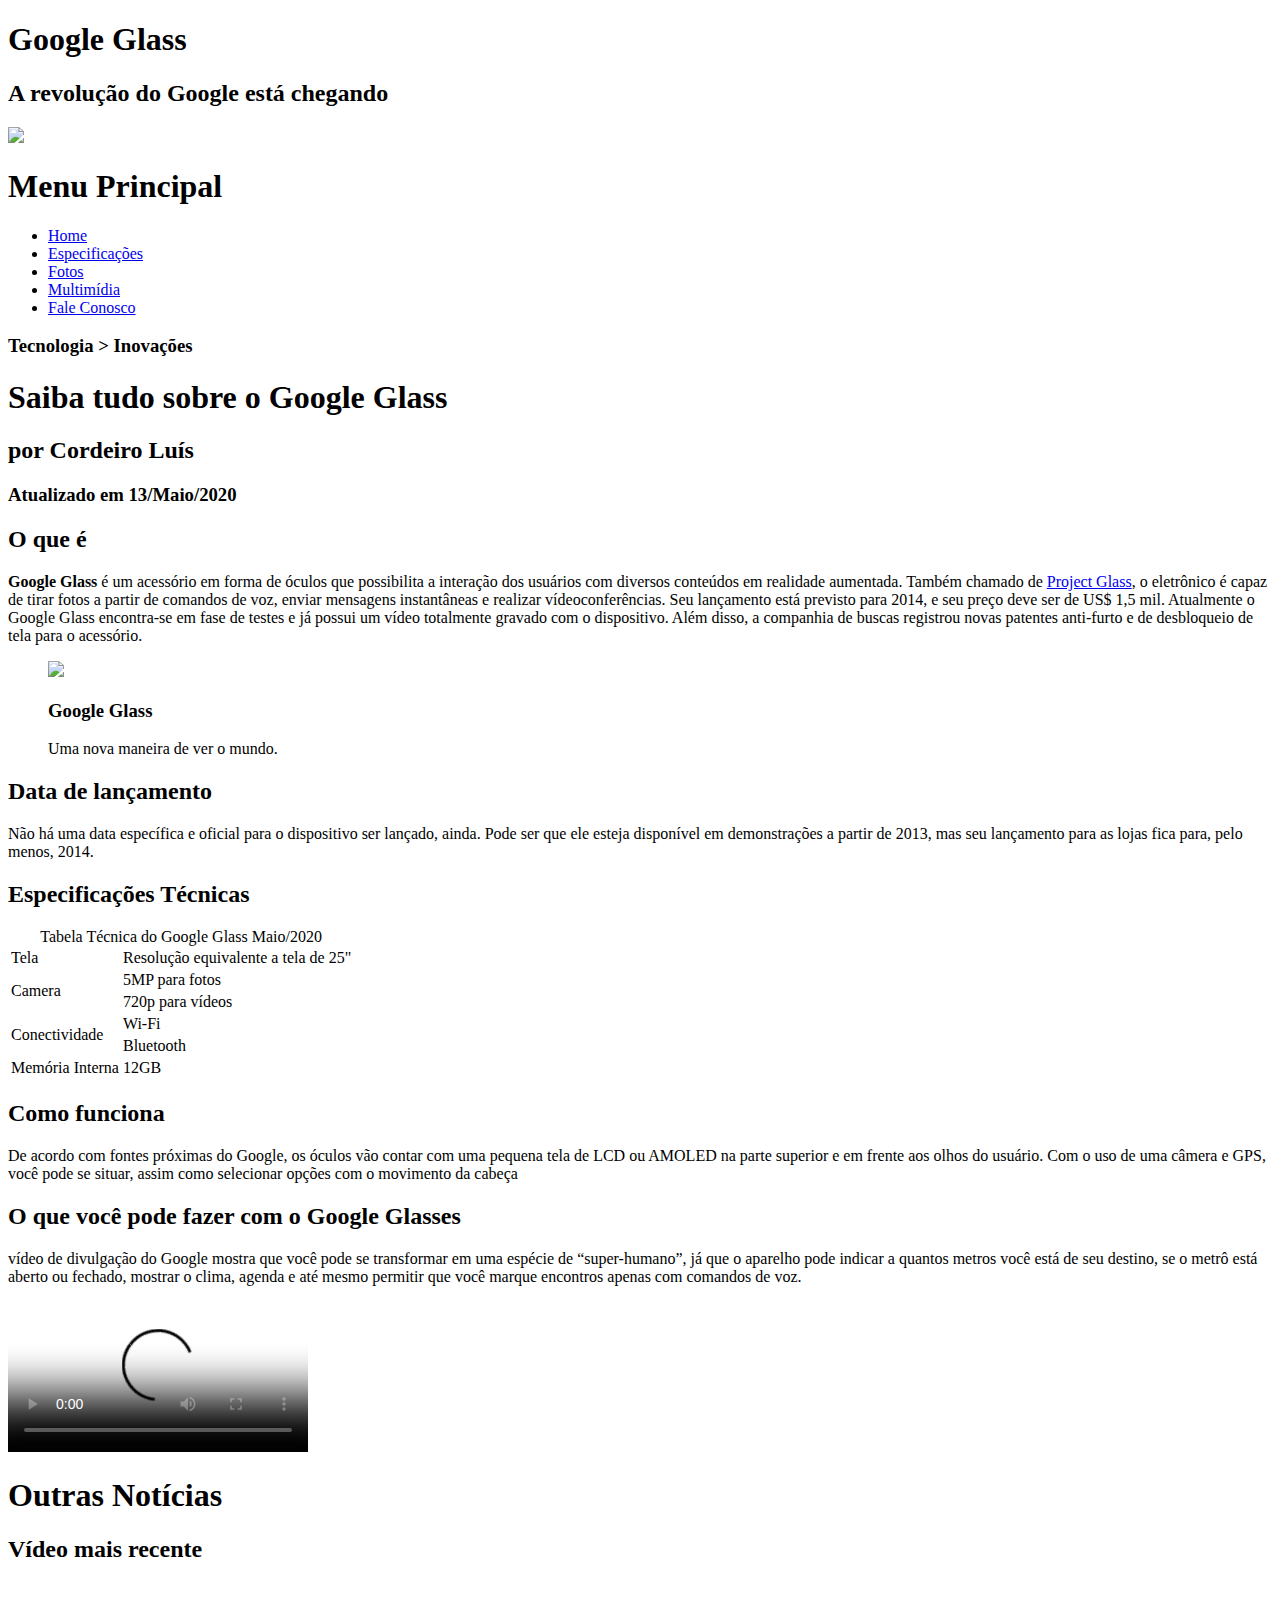
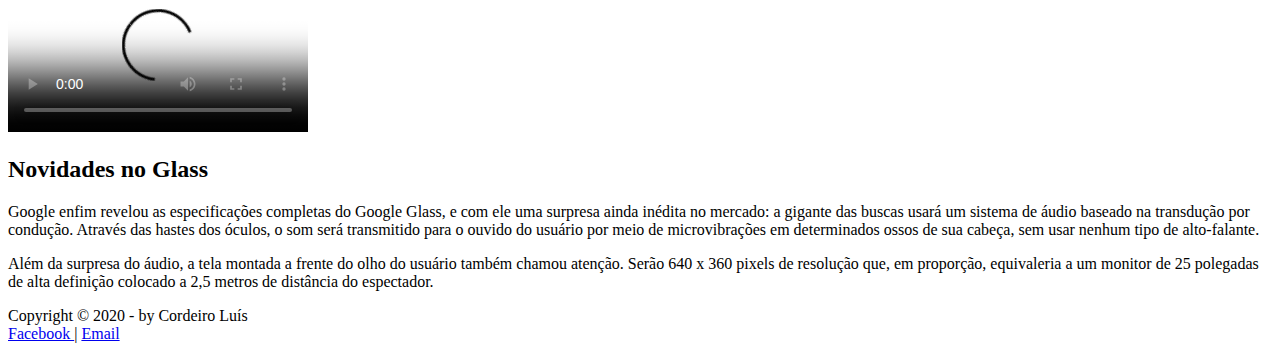
==== Pacote-Donwload/Projecto-Glass-html5/index.html @ 56a73151 "commit do curso completo" ====
<!DOCTYPE html>
<html lang="pt-br">
<head>
    <meta charset="UTF-8">
    <title>Tudo Sobre Google Glass</title>
    <link rel="stylesheet" href="/css/estilo.css"/>
</head>
<script lang="JavaScript" src="/js/funcoes.js"></script>
<body>
    <div id="interface"> 
    <header id="cabecalho">   
      <hgroup>   
        <h1>Google Glass</h1>
        <h2>A revolução do Google está chegando</h2>
      </hgroup> 
       <img id="icone" src="/img/glass-oculos-preto-peq.png">
<nav id="menu">
   <h1>Menu Principal</h1>
    <ul>
      <li onmousemove="mudaFoto('/img/home.png')" onmouseout="mudaFoto('/img/glass-oculos-preto-peq.png')"><a href="index.html">Home</a></li>
      <li onmousemove="mudaFoto('/img/especificacoes.png')" onmouseout="mudaFoto('/img/glass-oculos-preto-peq.png')"><a href="specs.html">Especificações</a></li>
      <li onmousemove="mudaFoto('/img/fotos.png')" onmouseout="mudaFoto('/img/glass-oculos-preto-peq.png')"><a href="fotos.html">Fotos</a></li>
      <li onmousemove="mudaFoto('/img/multimidia.png')" onmouseout="mudaFoto('/img/glass-oculos-preto-peq.png')"><a href="multimidia.html">Multimídia</a></li>
      <li onmousemove="mudaFoto('/img/contato.png')" onmouseout="mudaFoto('/img/glass-oculos-preto-peq.png')"><a href="fale-conosco.html">Fale Conosco</a></li>
    </ul>
</nav>
   </header>

<section id="corpo">
<article id="noticia-principal"> 
<header id="cabecalho-artigo">
<hgroup>  
   <h3>Tecnologia > Inovações</h3>
   <h1>Saiba tudo sobre o Google Glass</h1>
   <h2>por Cordeiro Luís</h2>
   <h3 class="direita">Atualizado em 13/Maio/2020</h3>
</hgroup>
</header>   

<h2>O que é</h2>
<p><span style="font-weight: bolder;"> Google Glass</span> é um acessório em forma de óculos que possibilita a interação dos usuários com diversos conteúdos em realidade aumentada. Também chamado de <a href="http://glass.Google.com" target="_blanck">Project Glass</a>, o eletrônico é capaz de tirar fotos a partir de comandos de voz, enviar mensagens instantâneas e realizar vídeoconferências. Seu lançamento está previsto para 2014, e seu preço deve ser de US$ 1,5 mil. Atualmente o Google Glass encontra-se em fase de testes e já possui um vídeo totalmente gravado com o dispositivo. Além disso, a companhia de buscas registrou novas patentes anti-furto e de desbloqueio de tela para o acessório.</p>

<figure class="foto-legenda">
    <img src="/img/glass-quadro-homem-mulher.jpg"/>
    <figcaption>
     <h3>Google Glass</h3>
     <p>Uma nova maneira de ver o mundo.</p>   
    </figcaption>
</figure>

<h2>Data de lançamento</h2>
<p>Não há uma data específica e oficial para o dispositivo ser lançado, ainda. Pode ser que ele esteja disponível em demonstrações a partir de 2013, mas seu lançamento para as lojas fica para, pelo menos, 2014.</p> 

<h2>Especificações Técnicas</h2>

<table id="tabelaspec">
<caption>Tabela Técnica do Google Glass <span> Maio/2020</span></caption> 
<tr> <td class="ce">Tela</td><td class="cd">Resolução equivalente a tela de 25"</td></tr>
<tr> <td rowspan="2" class="ce" >Camera</td> <td class="cd">5MP para fotos</td></tr>
<tr> <td class="cd">720p para vídeos</td></tr>
 <tr> <td rowspan="2" class="ce">Conectividade</td> <td class="cd">Wi-Fi</td></tr>
 <tr><td class="cd">Bluetooth</td></tr>
 <tr> <td class="ce">Memória Interna</td> <td class="cd">12GB</td></tr>
</table>
<h2>Como funciona</h2>
<p>De acordo com fontes próximas do Google, os óculos vão contar com uma pequena tela de LCD ou AMOLED na parte superior e em frente aos olhos do usuário. Com o uso de uma câmera e GPS, você pode se situar, assim como selecionar opções com o movimento da cabeça</p>

   <h2> O que você pode fazer com o Google Glasses</h2>
<p> vídeo de divulgação do Google mostra que você pode se transformar em uma espécie de “super-humano”, já que o aparelho pode indicar a quantos metros você está de seu destino, se o metrô está aberto ou fechado, mostrar o clima, agenda e até mesmo permitir que você marque encontros apenas com comandos de voz.</p>

<video src="/media/one-day.mp4" controls="controls" poster="/img/video-mini01.jpg">
<source src="/media/one-day.mp4" type="video/mp4">
<source src="/media/one-day.webm" type="video/webm">
<source src="/media/one-day.ogv" type="video/ogg"> 

</video>
</article>
</section>

<aside id="lateral">
<h1>Outras Notícias</h1>
<h2>Vídeo mais recente</h2>

<video src="/media/how-it-feels.mp4" controls="controls" poster="/img/video-mini02.jpg">
<source src="/media/how-it-feels.mp4" type="video/mp4">
<source src="/media/how-it-feels.webm" type="video/webm">
<source src="/media/how-it-feels.ogv" type="video/ogg">
</video>

<h2>Novidades no Glass</h2>
<p> Google enfim revelou as especificações completas do Google Glass, e com ele uma surpresa ainda inédita no mercado: a gigante das buscas usará um sistema de áudio baseado na transdução por condução. Através das hastes dos óculos, o som será transmitido para o ouvido do usuário por meio de microvibrações em determinados ossos de sua cabeça, sem usar nenhum tipo de alto-falante.</p>

<p>Além da surpresa do áudio, a tela montada a frente do olho do usuário também chamou atenção. Serão 640 x 360 pixels de resolução que, em proporção, equivaleria a um monitor de 25 polegadas de alta definição colocado a 2,5 metros de distância do espectador.</p> 
</aside>
<footer id="rodape">
<p> Copyright &copy; 2020 - by Cordeiro Luís <br> 
<a href="https://free.facebook.com/home.php?ref_component=mfreebasic_home_header&ref_page=MMessagingEntBasedReadController&refid=12" target="_blanck"> Facebook </a>| 
<a href="http://cordeiroluisff@gmail.com" target="_blanck">Email </a></p>
</footer>
</div>
</body>
</html>
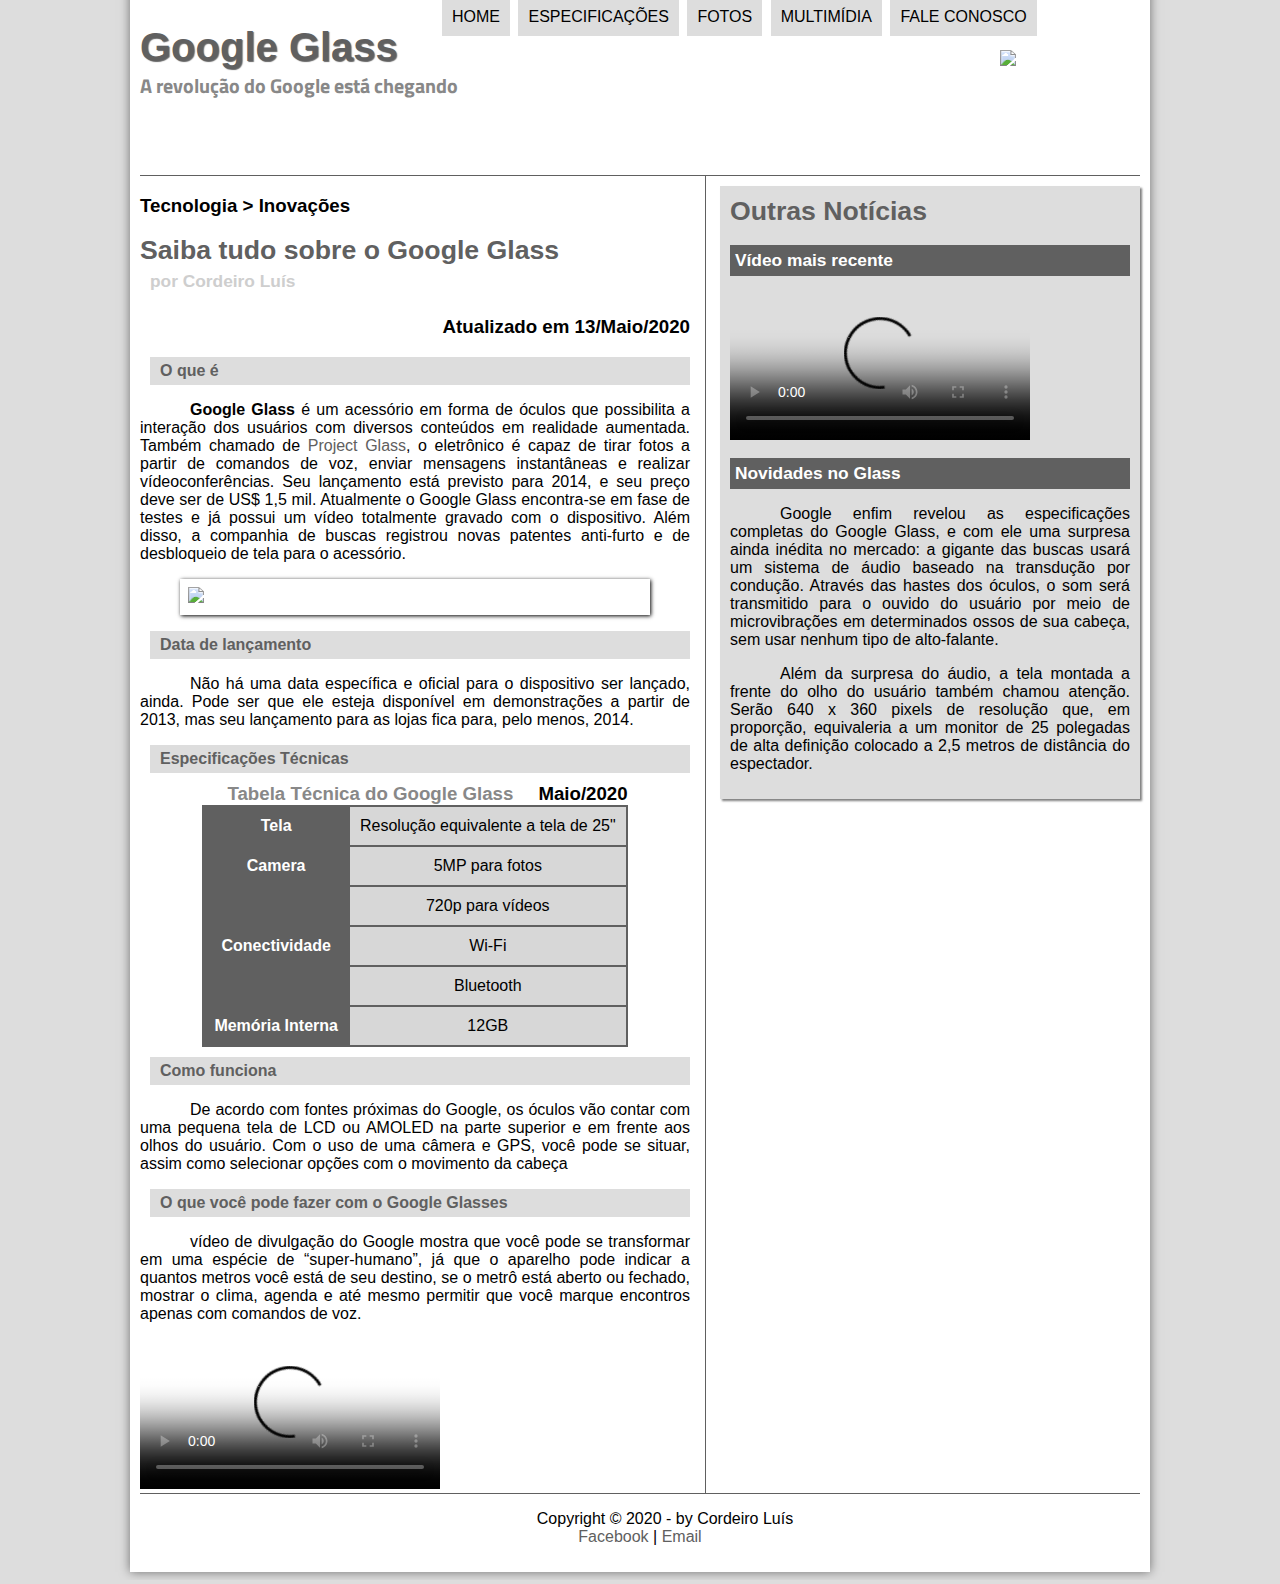
==== commit c1120d0f: "udate pagina inicial" ====
--- a/Pacote-Donwload/Projecto-Glass-html5/index.html
+++ b/Pacote-Donwload/Projecto-Glass-html5/index.html
@@ -3,7 +3,7 @@
 <head>
     <meta charset="UTF-8">
     <title>Tudo Sobre Google Glass</title>
-    <link rel="stylesheet" href="/css/estilo.css"/>
+    <link rel="stylesheet" href="/Pacote-Donwload/Projecto-Glass-html5/css/estilo.css"/>
 </head>
 <script lang="JavaScript" src="/js/funcoes.js"></script>
 <body>
@@ -13,7 +13,7 @@
         <h1>Google Glass</h1>
         <h2>A revolução do Google está chegando</h2>
       </hgroup> 
-       <img id="icone" src="/img/glass-oculos-preto-peq.png">
+       <img id="icone" src="/Pacote-Donwload/Projecto-Glass-html5/img/">
 <nav id="menu">
    <h1>Menu Principal</h1>
     <ul>
--- a/Pacote-Donwload/Projecto-Glass-html5/css/estilo.css
+++ b/Pacote-Donwload/Projecto-Glass-html5/css/estilo.css
@@ -0,0 +1,229 @@
+@charset "UTF-8";
+@import url(http://fonts.googleapis.com/css?family=Titillium+Web);
+@font-face{
+font-family: 'FonteLogo';
+src: url("/fonts/bubblegum-sans-regular.otf");
+}
+ body {
+   font-family: Arial, sans-serif;
+    background-color: #dddddd;
+    color:rgba(0, 0, 0, 1);
+  }
+p {
+  text-align: justify;
+  text-indent: 50px;
+  } 
+header#cabecalho img#icone{
+  position: absolute;
+  left: 1000px;
+  top: 50px;
+}
+header#cabecalho {
+  border-bottom: 1px #606060 solid;
+  height: 150px;
+  background: url("/img/glass-logo-peq.jpg") no-repeat 0px 80px;
+}
+header#cabecalho h1 {
+  font-family: 'FonteLogo', sans-serif;
+  font-size: 30pt;
+  color: #606060;
+  text-shadow: 1px 1px 1px rgba(0, 0, 0, .6);
+  padding: 0px;
+  margin-bottom: 0px;
+}
+header#cabecalho h2{
+  font-family: 'Titillium Web', sans-serif;
+  color: #888888;
+  font-size: 15pt;
+  padding: 0px;
+  margin-top: 0px; 
+}
+/* Formatação da interface*/
+div#interface {
+   width: 1000px;
+   background-color: #ffffff;
+   margin: -20px auto 0px auto;
+   box-shadow: 0px 0px 10px rgba(0, 0, 0, .5);
+   padding: 10px 10px 10px 10px;
+}
+a {
+color: #606060;
+text-decoration: none;
+}
+a:hover {
+  
+  text-decoration: underline;
+}
+        
+/* Formatação de imagens com legenda */
+
+figure.foto-legenda {
+  position: relative;
+  border: 8px solid white;
+  box-shadow: 1px 1px 4px black;
+}
+figure.foto-legenda img {
+  width: 100%;
+  height: 100;
+}
+
+figure.foto-legenda figcaption {
+  opacity: 0;
+  position: absolute;
+  top: 0px;
+  background-color: rgba(0, 0, 0, .4);
+  color: white;
+  width: 100%;
+  height: 100%;
+  padding: 10px;
+  box-sizing: border-box;
+  transition: 1s;
+}
+figure.foto-legenda:hover figcaption {
+  opacity: 1;
+}
+
+/*Formatação do Menu*/
+/*list-style, tira a numeração ou circulos do menu e uppercase é letras maiúsculas*/
+/*Display faz com que o menu flutue*/
+
+nav#menu {
+ display: block;
+}
+
+nav#menu ul{
+  list-style: none;
+  text-transform: uppercase;
+  position: absolute;
+  top: -20px;
+  left: 400px;
+}
+
+/*display inline-block, mete o menu na horijontal*/
+nav#menu li {
+  display: inline-block;
+  background-color: #dddddd;
+  padding: 10px;
+  margin: 2px;
+  -webkit-transition: background-color 1s;
+  -moz-transition: background-color 1s;
+  -o-transition: background-color 1s;
+  -ms-transition: backgraound-color 1s;
+  transition: backgraound-color 1s;
+}
+nav#menu li:hover{
+  background-color: #606060;
+}
+
+nav#menu h1{
+  display: none;
+}
+nav#menu a {
+  color: #000000;
+  text-decoration: none;  
+}
+nav#menu a:hover{
+  color: #ffffff;
+  text-decoration: underline;
+}
+/*Formatação da divisão da página usando section, aside e o footer*/
+
+section#corpo {
+display: block;
+width: 550px;
+float: left;
+border-right: 1px solid #606060;
+padding-right: 15px;
+}
+
+article#noticia-principal h2 {
+font-size: 12pt;
+color: #606060;
+background-color: #dddddd;
+padding: 5px 0px 5px 10px;
+margin: 10px 0px 10px 10px;
+}
+
+header#cabecalho-artigo h1 {
+  font-family: 'FonteLogo', sans-serif;
+  font-size: 20pt;
+  color: #606060;
+  margin-bottom: 0px;
+}
+header#cabecalho-artigo h2 {
+  font-size: 13pt;
+  color: #cecece;
+  background-color: #ffffff;
+  margin: 0px;
+  margin-top: 0px;  
+}
+ .direita {
+   text-align: right;
+  
+}
+table#tabelaspec{
+border: 1px solid #606060;
+border-spacing: 0px;
+margin-left: auto;
+margin-right: auto;
+}
+table#tabelaspec td {
+  border: 1px solid #606060;
+  padding: 10px;
+  text-align: center;
+  vertical-align: middle;
+}
+
+table#tabelaspec td.ce{
+color: #ffffff;
+background-color: #606060;
+vertical-align: top;
+font-weight: bold;
+}
+table#tabelaspec td.cd{
+background-color: #cececece;
+}
+
+table#tabelaspec caption{
+color: #888888;
+font-size: 14pt;
+font-weight: bolder;
+}
+
+table#tabelaspec caption span {
+display: block;
+float: right;
+color: #000000;
+font-weight: 8pt;  
+}
+
+aside#lateral {
+  display: block;
+  width: 400px;
+  float: right;
+  background-color: #dddddd;
+  padding: 10px;
+  margin-top: 10px;
+  box-shadow: 2px 2px 2px rgba(0, 0, 0, .5);
+}
+
+aside#lateral h1 {
+font-family: "FonteLogo", sans-serif;
+font-size: 20pt;
+color: #606060; 
+margin-top: 0px;
+}
+aside#lateral h2 {
+ background-color: #606060;
+ font-size: 13pt;
+ color: #ffffff;
+ padding: 5px;
+}
+footer#rodape {
+  clear: both;
+  border-top: 1px solid #606060;
+}
+footer#rodape p{
+  text-align: center;
+ }
+
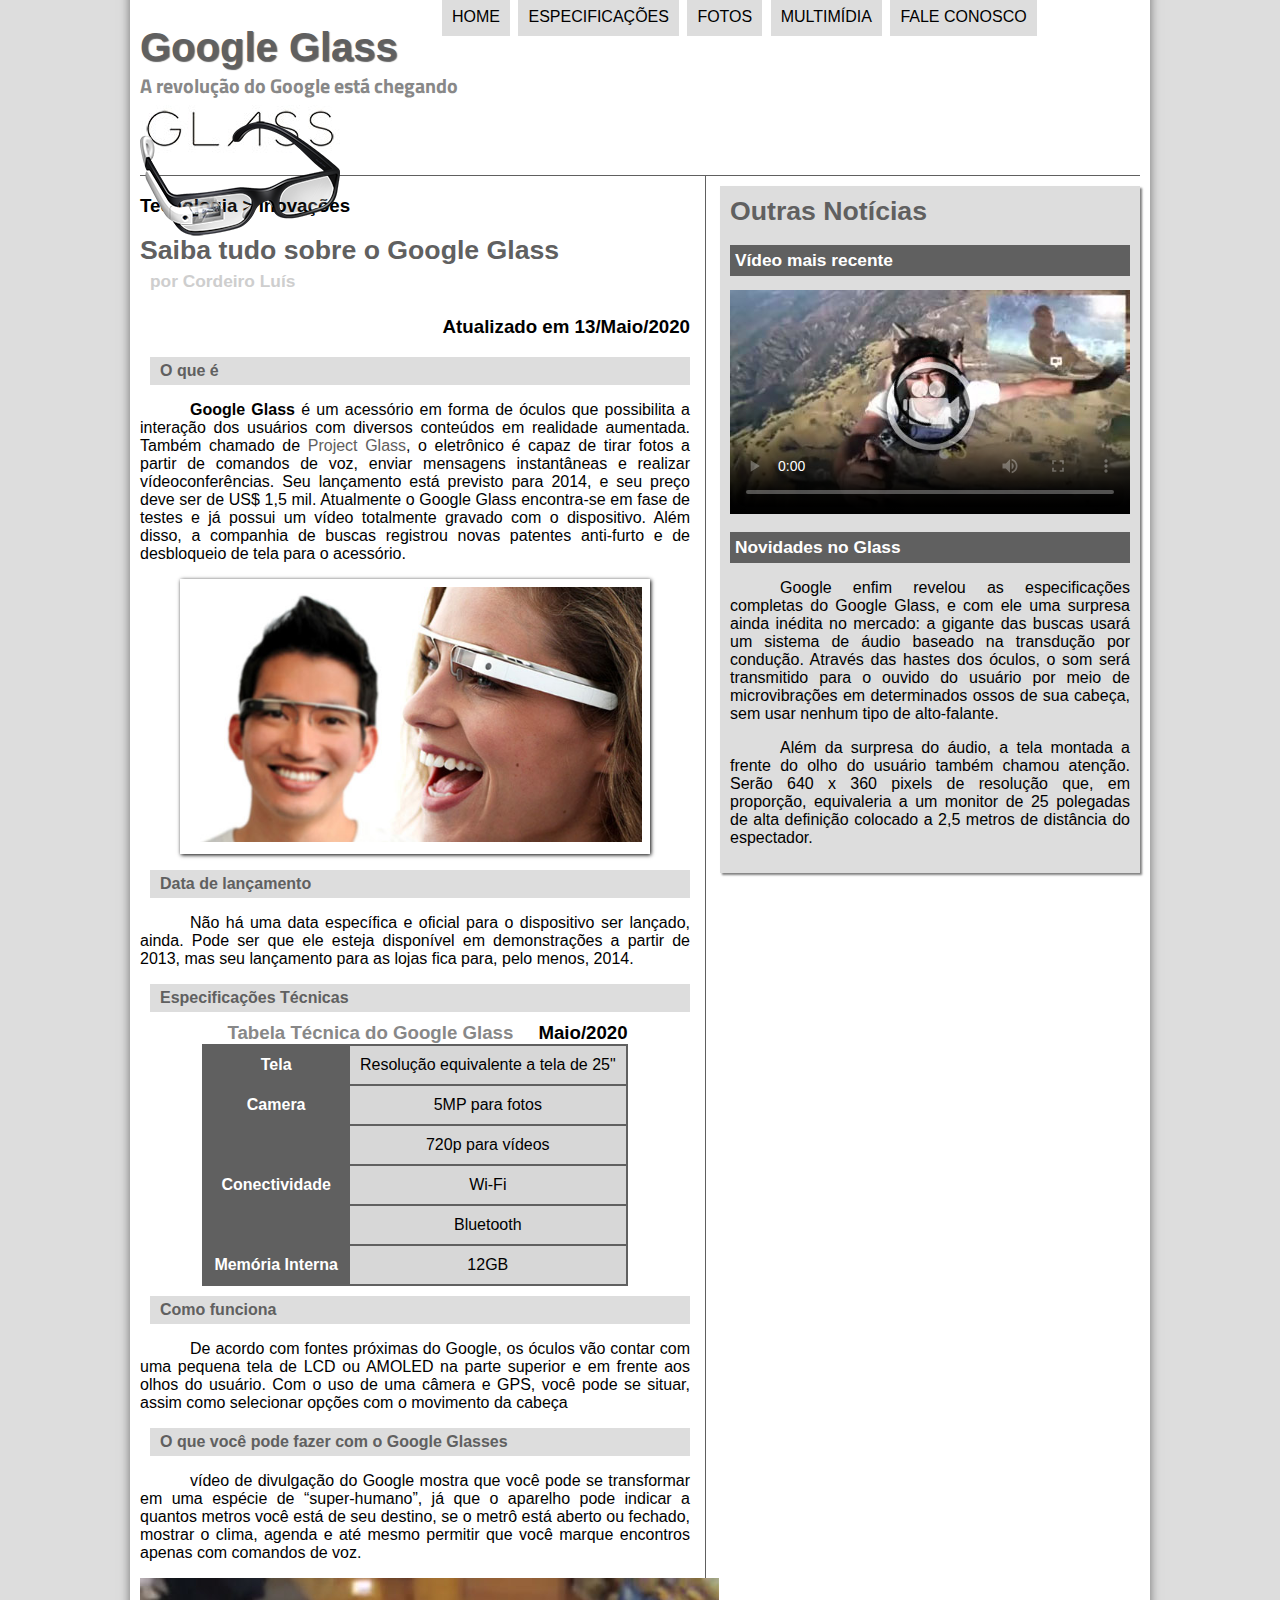
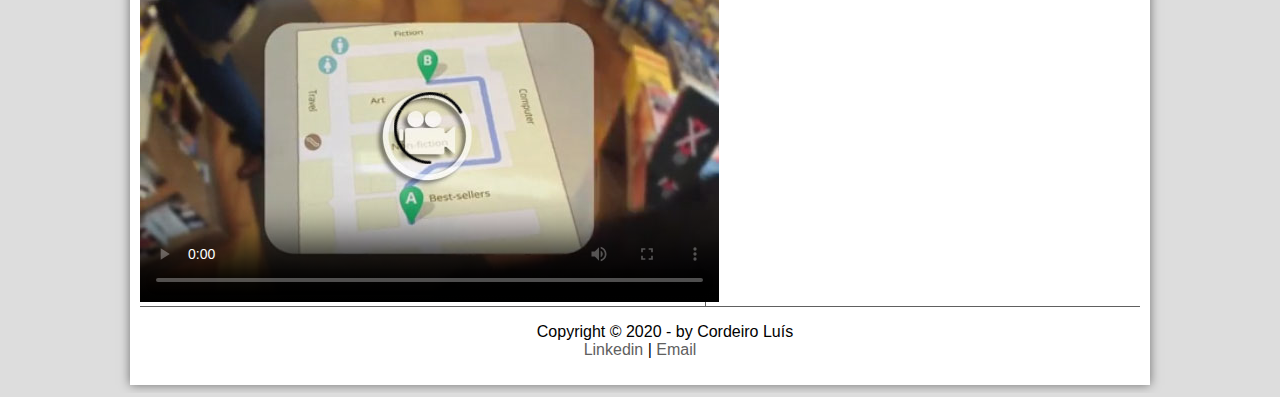
==== commit ceb1bf5f: "Update all" ====
--- a/Pacote-Donwload/Projecto-Glass-html5/index.html
+++ b/Pacote-Donwload/Projecto-Glass-html5/index.html
@@ -5,7 +5,7 @@
     <title>Tudo Sobre Google Glass</title>
     <link rel="stylesheet" href="/Pacote-Donwload/Projecto-Glass-html5/css/estilo.css"/>
 </head>
-<script lang="JavaScript" src="/js/funcoes.js"></script>
+<script lang="JavaScript" src="/Pacote-Donwload/Projecto-Glass-html5/js/funcoes.js"></script>
 <body>
     <div id="interface"> 
     <header id="cabecalho">   
@@ -13,15 +13,15 @@
         <h1>Google Glass</h1>
         <h2>A revolução do Google está chegando</h2>
       </hgroup> 
-       <img id="icone" src="/Pacote-Donwload/Projecto-Glass-html5/img/">
+       <img src="/Pacote-Donwload/Projecto-Glass-html5/img/glass-oculos-preto-peq.png" alt="oculos-pequenos">
 <nav id="menu">
    <h1>Menu Principal</h1>
     <ul>
-      <li onmousemove="mudaFoto('/img/home.png')" onmouseout="mudaFoto('/img/glass-oculos-preto-peq.png')"><a href="index.html">Home</a></li>
-      <li onmousemove="mudaFoto('/img/especificacoes.png')" onmouseout="mudaFoto('/img/glass-oculos-preto-peq.png')"><a href="specs.html">Especificações</a></li>
-      <li onmousemove="mudaFoto('/img/fotos.png')" onmouseout="mudaFoto('/img/glass-oculos-preto-peq.png')"><a href="fotos.html">Fotos</a></li>
-      <li onmousemove="mudaFoto('/img/multimidia.png')" onmouseout="mudaFoto('/img/glass-oculos-preto-peq.png')"><a href="multimidia.html">Multimídia</a></li>
-      <li onmousemove="mudaFoto('/img/contato.png')" onmouseout="mudaFoto('/img/glass-oculos-preto-peq.png')"><a href="fale-conosco.html">Fale Conosco</a></li>
+      <li onmousemove="mudaFoto('/Pacote-Donwload/Projecto-Glass-html5/img/home.png')" onmouseout="mudaFoto('/Pacote-Donwload/Projecto-Glass-html5/img/glass-oculos-preto-peq.png')"><a href="index.html">Home</a></li>
+      <li onmousemove="mudaFoto('/Pacote-Donwload/Projecto-Glass-html5/img/especificacoes.png')" onmouseout="mudaFoto('/Pacote-Donwload/Projecto-Glass-html5/img/glass-oculos-preto-peq.png')"><a href="specs.html">Especificações</a></li>
+      <li onmousemove="mudaFoto('/Pacote-Donwload/Projecto-Glass-html5/img/fotos.png')" onmouseout="mudaFoto('/Pacote-Donwload/Projecto-Glass-html5/img/glass-oculos-preto-peq.png')"><a href="fotos.html">Fotos</a></li>
+      <li onmousemove="mudaFoto('/Pacote-Donwload/Projecto-Glass-html5/img/multimidia.png')" onmouseout="mudaFoto('/Pacote-Donwload/Projecto-Glass-html5/img/glass-oculos-preto-peq.png')"><a href="multimidia.html">Multimídia</a></li>
+      <li onmousemove="mudaFoto('/Pacote-Donwload/Projecto-Glass-html5/img/contato.png')" onmouseout="mudaFoto('/Pacote-Donwload/Projecto-Glass-html5/img/glass-oculos-preto-peq.png')"><a href="fale-conosco.html">Fale Conosco</a></li>
     </ul>
 </nav>
    </header>
@@ -41,7 +41,7 @@
 <p><span style="font-weight: bolder;"> Google Glass</span> é um acessório em forma de óculos que possibilita a interação dos usuários com diversos conteúdos em realidade aumentada. Também chamado de <a href="http://glass.Google.com" target="_blanck">Project Glass</a>, o eletrônico é capaz de tirar fotos a partir de comandos de voz, enviar mensagens instantâneas e realizar vídeoconferências. Seu lançamento está previsto para 2014, e seu preço deve ser de US$ 1,5 mil. Atualmente o Google Glass encontra-se em fase de testes e já possui um vídeo totalmente gravado com o dispositivo. Além disso, a companhia de buscas registrou novas patentes anti-furto e de desbloqueio de tela para o acessório.</p>
 
 <figure class="foto-legenda">
-    <img src="/img/glass-quadro-homem-mulher.jpg"/>
+    <img src="/Pacote-Donwload/Projecto-Glass-html5/img/glass-quadro-homem-mulher.jpg"/>
     <figcaption>
      <h3>Google Glass</h3>
      <p>Uma nova maneira de ver o mundo.</p>   
@@ -68,10 +68,10 @@
    <h2> O que você pode fazer com o Google Glasses</h2>
 <p> vídeo de divulgação do Google mostra que você pode se transformar em uma espécie de “super-humano”, já que o aparelho pode indicar a quantos metros você está de seu destino, se o metrô está aberto ou fechado, mostrar o clima, agenda e até mesmo permitir que você marque encontros apenas com comandos de voz.</p>
 
-<video src="/media/one-day.mp4" controls="controls" poster="/img/video-mini01.jpg">
-<source src="/media/one-day.mp4" type="video/mp4">
-<source src="/media/one-day.webm" type="video/webm">
-<source src="/media/one-day.ogv" type="video/ogg"> 
+<video src="/Pacote-Donwload/Projecto-Glass-html5/media/one-day.mp4" controls="controls" poster="/Pacote-Donwload/Projecto-Glass-html5/img/video-mini01.jpg">
+<source src="/Pacote-Donwload/Projecto-Glass-html5/media/one-day.mp4" type="video/mp4">
+<source src="/Pacote-Donwload/Projecto-Glass-html5/media/one-day.webm" type="video/webm">
+<source src="/Pacote-Donwload/Projecto-Glass-html5/media/one-day.ogv" type="video/ogg"> 
 
 </video>
 </article>
@@ -81,10 +81,10 @@
 <h1>Outras Notícias</h1>
 <h2>Vídeo mais recente</h2>
 
-<video src="/media/how-it-feels.mp4" controls="controls" poster="/img/video-mini02.jpg">
-<source src="/media/how-it-feels.mp4" type="video/mp4">
-<source src="/media/how-it-feels.webm" type="video/webm">
-<source src="/media/how-it-feels.ogv" type="video/ogg">
+<video src="/Pacote-Donwload/Projecto-Glass-html5/media/how-it-feels.mp4" controls="controls" poster="/Pacote-Donwload/Projecto-Glass-html5/img/video-mini02.jpg">
+<source src="/Pacote-Donwload/Projecto-Glass-html5/media/how-it-feels.mp4" type="video/mp4">
+<source src="/Pacote-Donwload/Projecto-Glass-html5/media/how-it-feels.webm" type="video/webm">
+<source src="/Pacote-Donwload/Projecto-Glass-html5/media/how-it-feels.ogv" type="video/ogg">
 </video>
 
 <h2>Novidades no Glass</h2>
@@ -94,7 +94,7 @@
 </aside>
 <footer id="rodape">
 <p> Copyright &copy; 2020 - by Cordeiro Luís <br> 
-<a href="https://free.facebook.com/home.php?ref_component=mfreebasic_home_header&ref_page=MMessagingEntBasedReadController&refid=12" target="_blanck"> Facebook </a>| 
+<a href="https://linkedin.com/in/cordeiro-luís-9216b91b3" target="_blanck"> Linkedin </a>| 
 <a href="http://cordeiroluisff@gmail.com" target="_blanck">Email </a></p>
 </footer>
 </div>
--- a/Pacote-Donwload/Projecto-Glass-html5/css/estilo.css
+++ b/Pacote-Donwload/Projecto-Glass-html5/css/estilo.css
@@ -21,7 +21,7 @@
 header#cabecalho {
   border-bottom: 1px #606060 solid;
   height: 150px;
-  background: url("/img/glass-logo-peq.jpg") no-repeat 0px 80px;
+  background: url("/Pacote-Donwload/Projecto-Glass-html5/img/glass-logo-peq.jpg") no-repeat 0px 80px;
 }
 header#cabecalho h1 {
   font-family: 'FonteLogo', sans-serif;
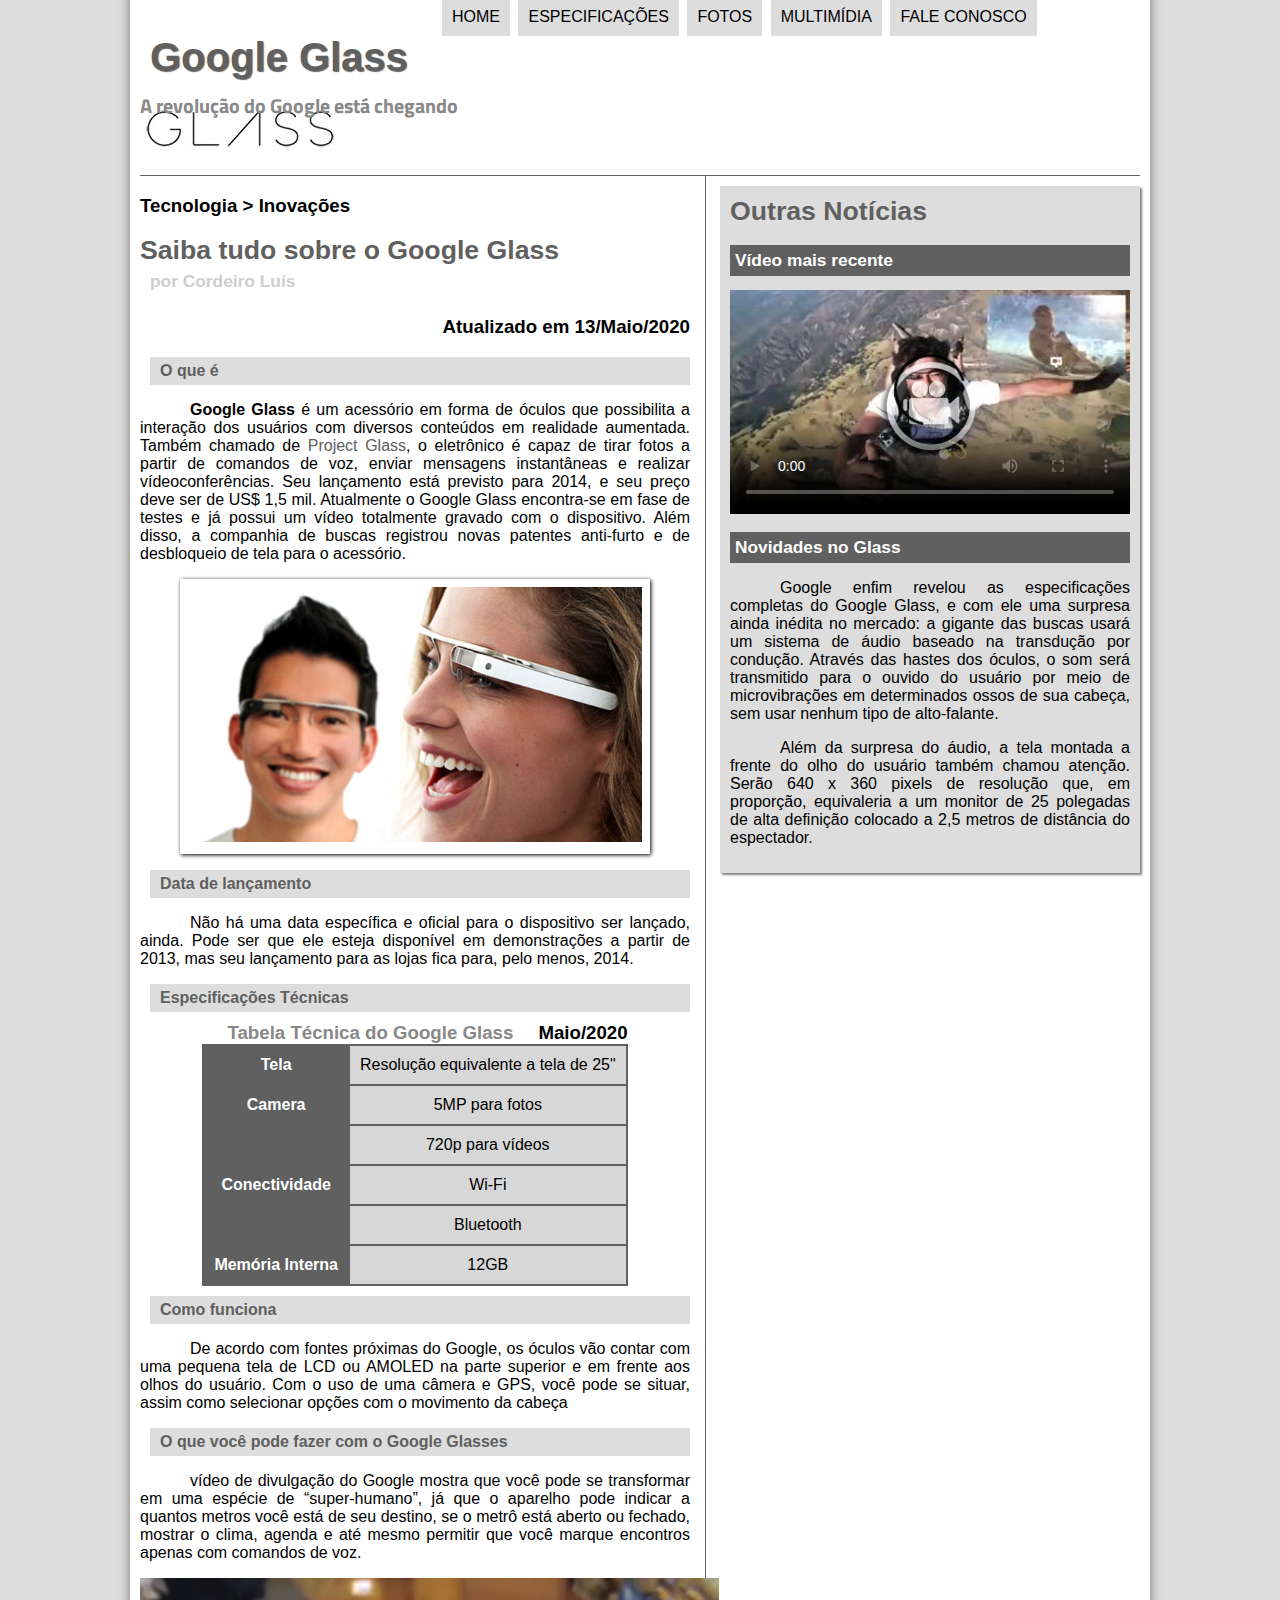
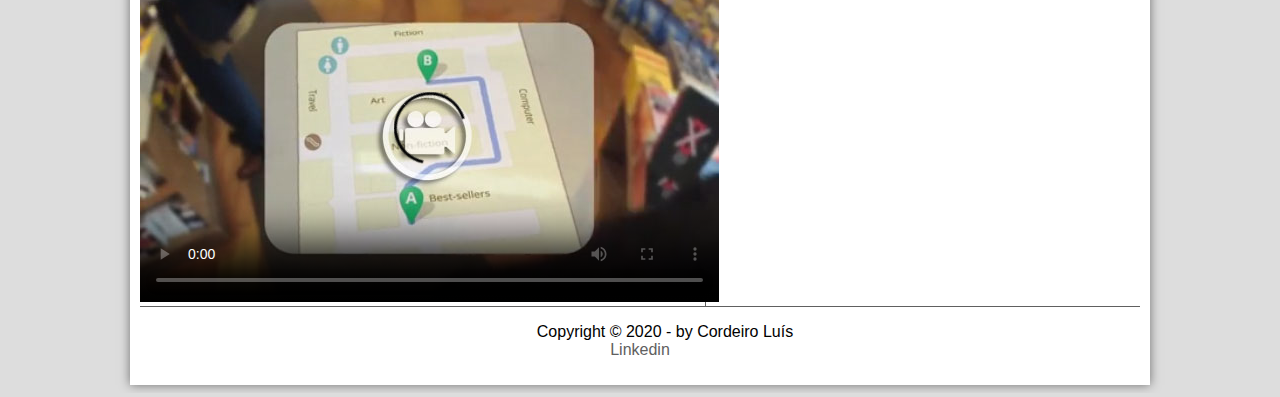
==== commit c232c632: "update initial page" ====
--- a/Pacote-Donwload/Projecto-Glass-html5/index.html
+++ b/Pacote-Donwload/Projecto-Glass-html5/index.html
@@ -13,7 +13,7 @@
         <h1>Google Glass</h1>
         <h2>A revolução do Google está chegando</h2>
       </hgroup> 
-       <img src="/Pacote-Donwload/Projecto-Glass-html5/img/glass-oculos-preto-peq.png" alt="oculos-pequenos">
+      
 <nav id="menu">
    <h1>Menu Principal</h1>
     <ul>
@@ -94,8 +94,7 @@
 </aside>
 <footer id="rodape">
 <p> Copyright &copy; 2020 - by Cordeiro Luís <br> 
-<a href="https://linkedin.com/in/cordeiro-luís-9216b91b3" target="_blanck"> Linkedin </a>| 
-<a href="http://cordeiroluisff@gmail.com" target="_blanck">Email </a></p>
+<a href="https://linkedin.com/in/cordeiro-luís-9216b91b3" target="_blanck"> Linkedin </a>
 </footer>
 </div>
 </body>
--- a/Pacote-Donwload/Projecto-Glass-html5/css/estilo.css
+++ b/Pacote-Donwload/Projecto-Glass-html5/css/estilo.css
@@ -28,7 +28,7 @@
   font-size: 30pt;
   color: #606060;
   text-shadow: 1px 1px 1px rgba(0, 0, 0, .6);
-  padding: 0px;
+  padding: 10px;
   margin-bottom: 0px;
 }
 header#cabecalho h2{
